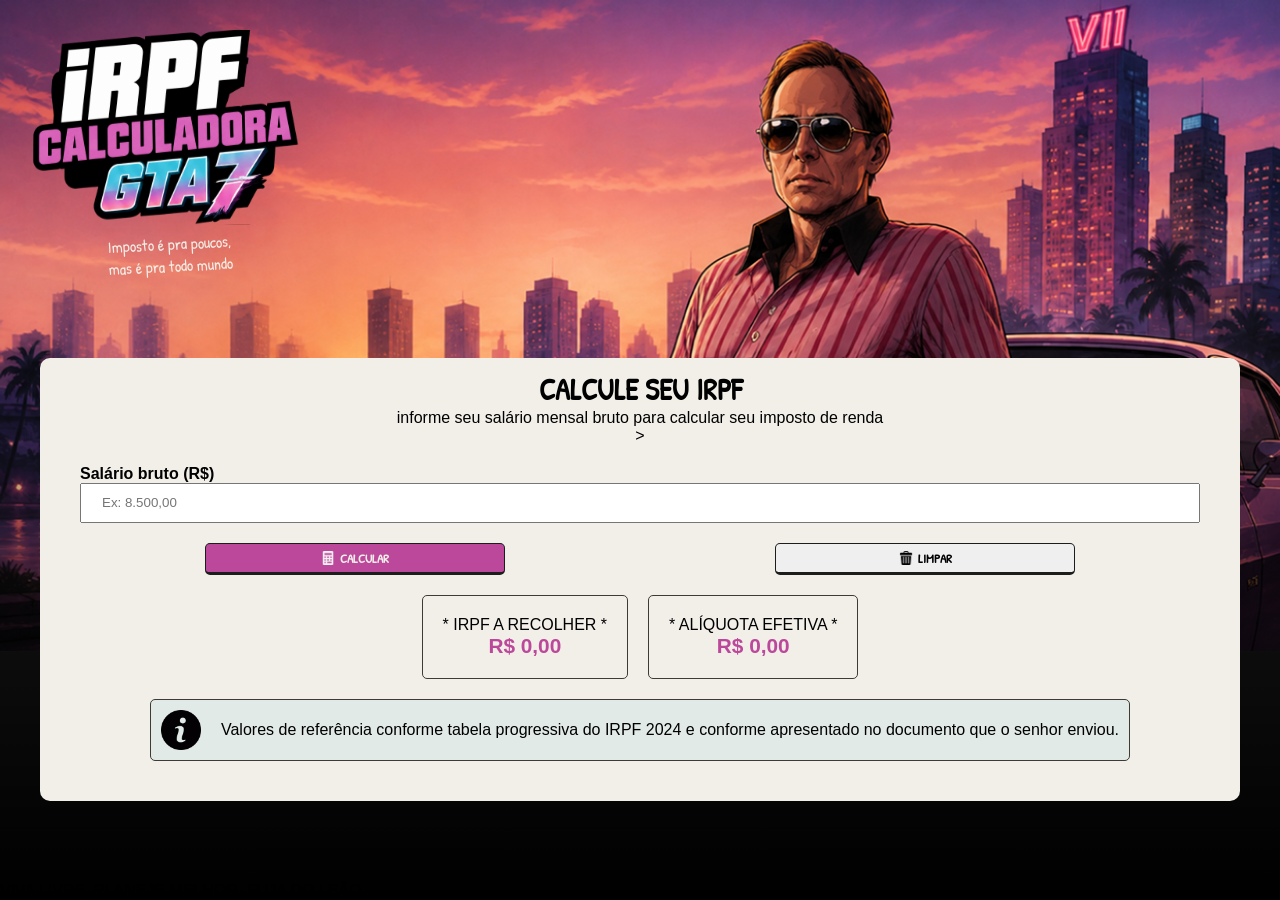
==== index.html @ 34f4c9bf "Add files via upload" ====
<!DOCTYPE html>
<html lang="en">
<head>
    <meta charset="UTF-8">
    <meta name="viewport" content="width=device-width, initial-scale=1.0">
    <title>Cálculo</title>
    <link rel="stylesheet" href="style.css">
    <link rel="preconnect" href="https://fonts.googleapis.com">
    <link rel="preconnect" href="https://fonts.gstatic.com" crossorigin>
    <link href="https://fonts.googleapis.com/css2?family=Patrick+Hand&display=swap" rel="stylesheet">
</head>
<body>
    <header>
        <div  id="titulo">

        
        <h1>
            <svg id="meu-titulo" xmlns="http://www.w3.org/2000/svg" xmlns:xlink="http://www.w3.org/1999/xlink" width="482" height="313" viewBox="0 0 482 313" fill="none">
            <rect width="482" height="313" fill="url(#pattern0_21_5)"/>
            <defs>
            <pattern id="pattern0_21_5" patternContentUnits="objectBoundingBox" width="1" height="1">
            <use xlink:href="#image0_21_5" transform="scale(0.000651332 0.00100301)"/>
            </pattern>
            <image id="image0_21_5" width="1536" height="997" preserveAspectRatio="none" xlink:href="[data-uri]"/>
            </defs>
            </svg>
        </h1>
        <span class="subtitulo-branco">Imposto é pra poucos,<br>mas é pra todo mundo</span>
        </div>

    </header>

    <main>

        <h2>CALCULE SEU IRPF</h2>
        <p>informe seu salário mensal bruto para calcular seu imposto de renda</p>>
<!-----====================input e botoes=========================-->
        <div id="input-main-group">
            <div id="input-group">
                <span>Salário bruto (R$)</span>
                <input id="area-texto" type="number" placeholder="Ex: 8.500,00" step="0.01">
            </div>
            
            <div id="input-botoes">
                <button class="botao-rosa" onclick="calcular()"><img src="assets/img/calculator.png" alt="calculadora icone" class="img-botao">   CALCULAR</button>
                <button class="botao-lixo" onclick="lixinho()"> <img src="assets/img/trash-can.png" alt="lixinho" class="img-botao">  LIMPAR</button>
            </div>
        </div>
<!-----====================resultado do input=========================-->
        <div id="results">
            <div id="output">
                <span>* IRPF A RECOLHER *</span>
                <h4 id="resultado">R$ 0,00</h4>
            </div>

            <div id="output">
                <span>* ALÍQUOTA EFETIVA *</span>
                <h4 id="resultado-2">R$ 0,00</h4>
            </div>

        </div>


        <div class="information">
            <img src="assets/img/information-button.png" class="img-information">
            Valores de referência conforme tabela progressiva do IRPF 2024 e
            conforme apresentado no documento que o senhor enviou.
        </div>
    </main>

    <footer>
        <p>VIVA LIVRE, PLANEJE MELHOR, FUJA DO LEÃO</p>
        

    </footer>

    <script src="javascript.js"></script>
    
</body>
</html>
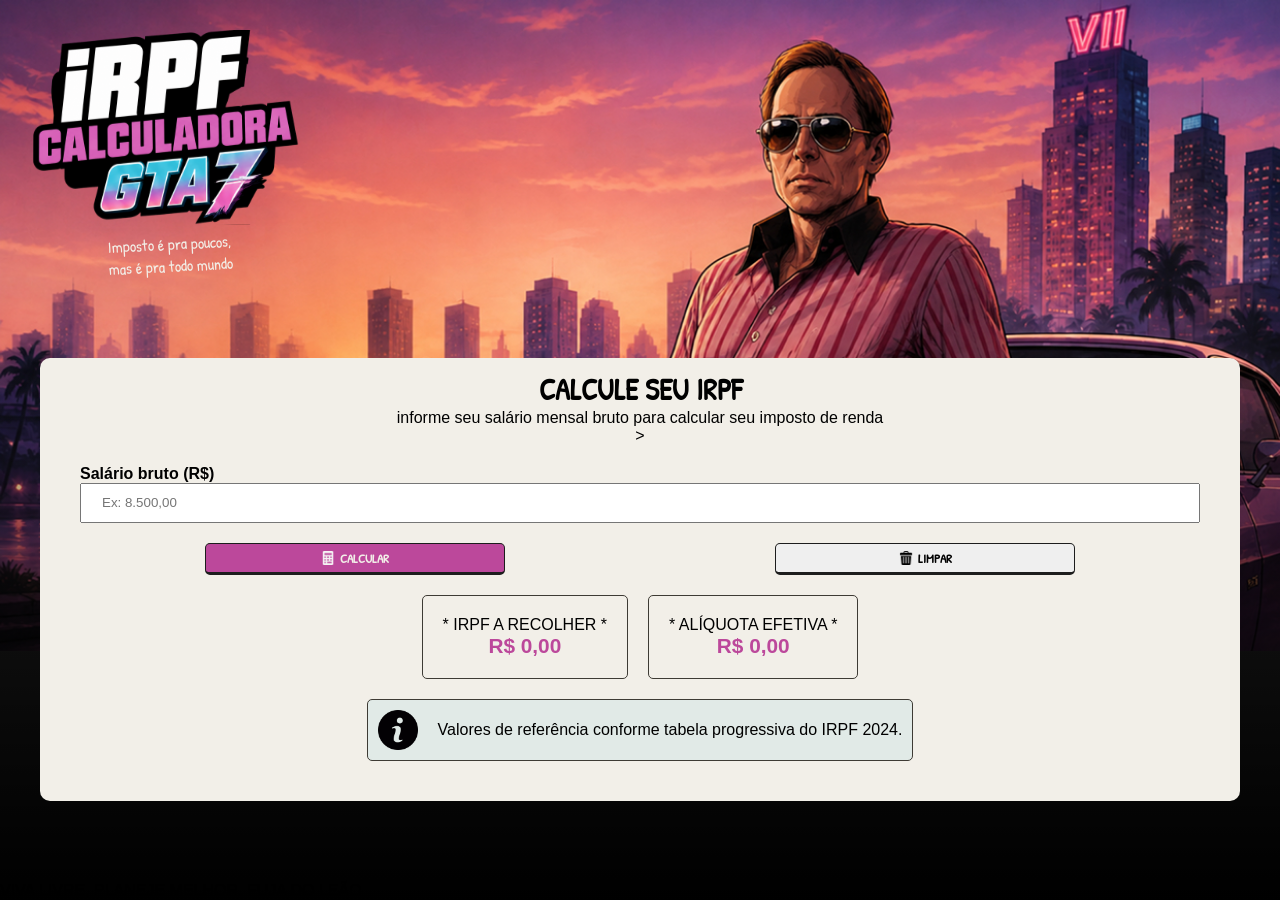
==== commit be477cda: "Update index.html" ====
--- a/index.html
+++ b/index.html
@@ -63,8 +63,7 @@
 
         <div class="information">
             <img src="assets/img/information-button.png" class="img-information">
-            Valores de referência conforme tabela progressiva do IRPF 2024 e
-            conforme apresentado no documento que o senhor enviou.
+            Valores de referência conforme tabela progressiva do IRPF 2024.
         </div>
     </main>
 
@@ -77,4 +76,4 @@
     <script src="javascript.js"></script>
     
 </body>
-</html>+</html>
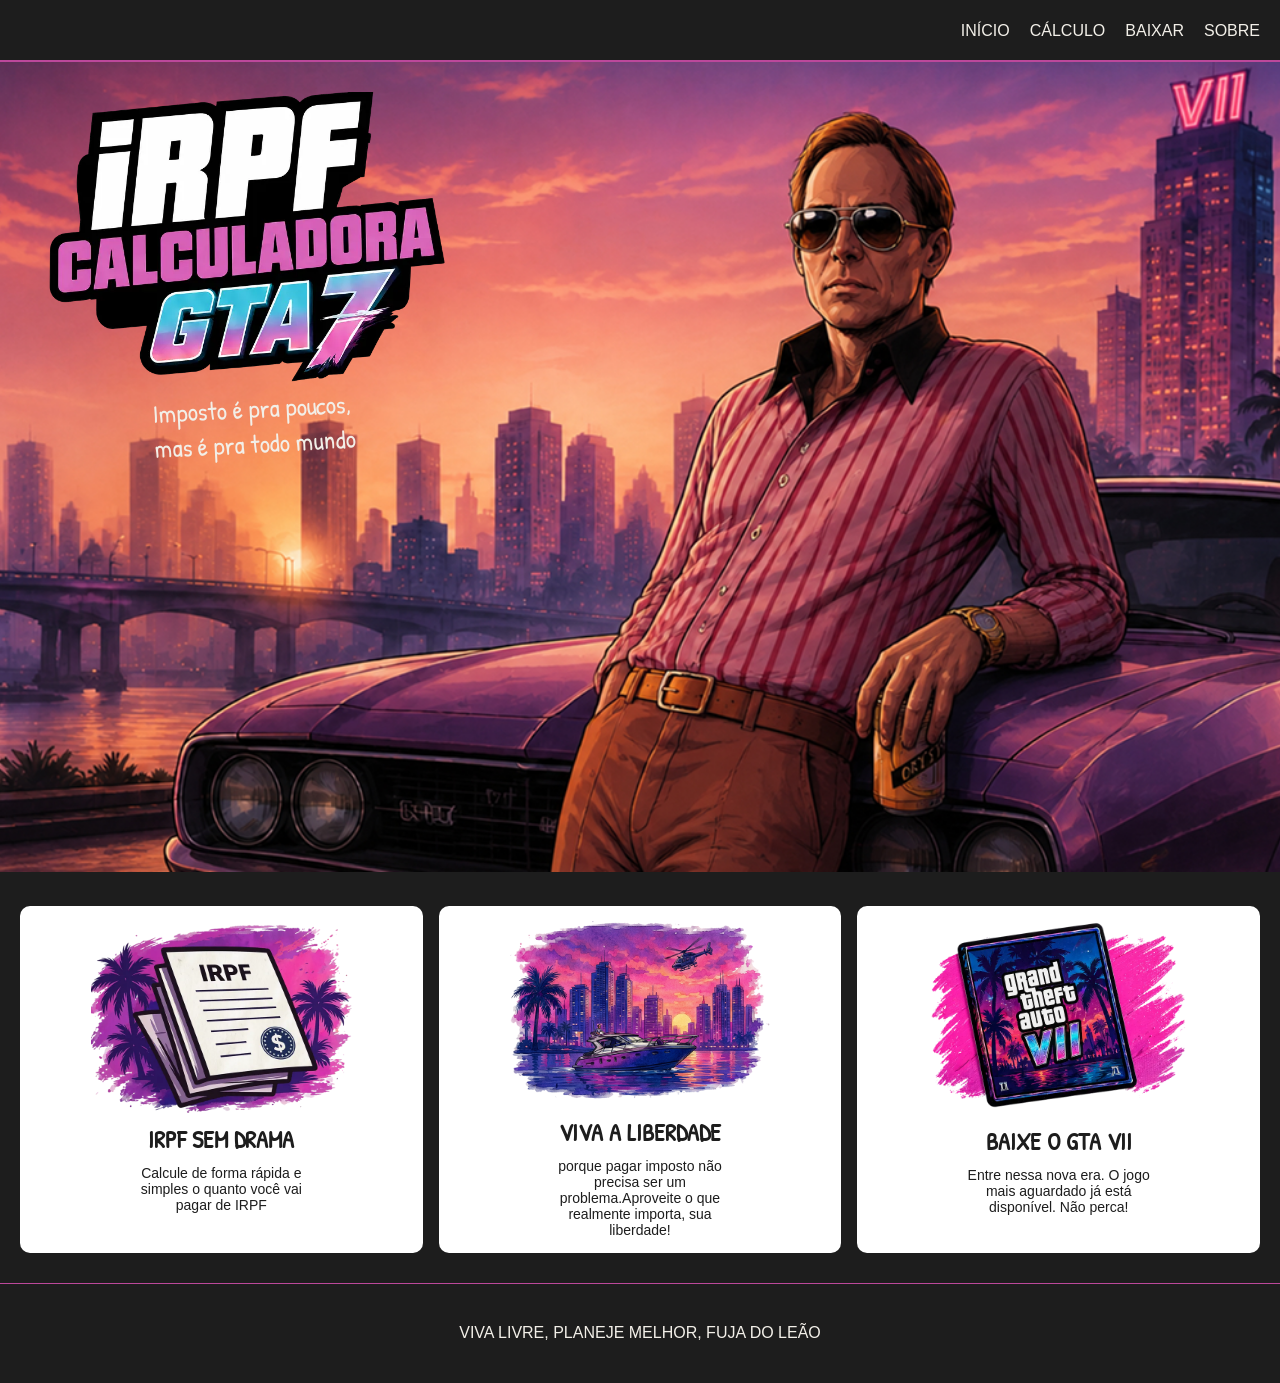
==== commit 0445c352: "feat: atualização de páginas" ====
--- a/index.html
+++ b/index.html
@@ -4,69 +4,74 @@
     <meta charset="UTF-8">
     <meta name="viewport" content="width=device-width, initial-scale=1.0">
     <title>Cálculo</title>
-    <link rel="stylesheet" href="style.css">
+    <link rel="stylesheet" href="inicio.css">
+    <link rel="stylesheet" href="interface.css">
     <link rel="preconnect" href="https://fonts.googleapis.com">
     <link rel="preconnect" href="https://fonts.gstatic.com" crossorigin>
     <link href="https://fonts.googleapis.com/css2?family=Patrick+Hand&display=swap" rel="stylesheet">
 </head>
 <body>
     <header>
-        <div  id="titulo">
-
-        
-        <h1>
-            <svg id="meu-titulo" xmlns="http://www.w3.org/2000/svg" xmlns:xlink="http://www.w3.org/1999/xlink" width="482" height="313" viewBox="0 0 482 313" fill="none">
-            <rect width="482" height="313" fill="url(#pattern0_21_5)"/>
-            <defs>
-            <pattern id="pattern0_21_5" patternContentUnits="objectBoundingBox" width="1" height="1">
-            <use xlink:href="#image0_21_5" transform="scale(0.000651332 0.00100301)"/>
-            </pattern>
-            <image id="image0_21_5" width="1536" height="997" preserveAspectRatio="none" xlink:href="[data-uri]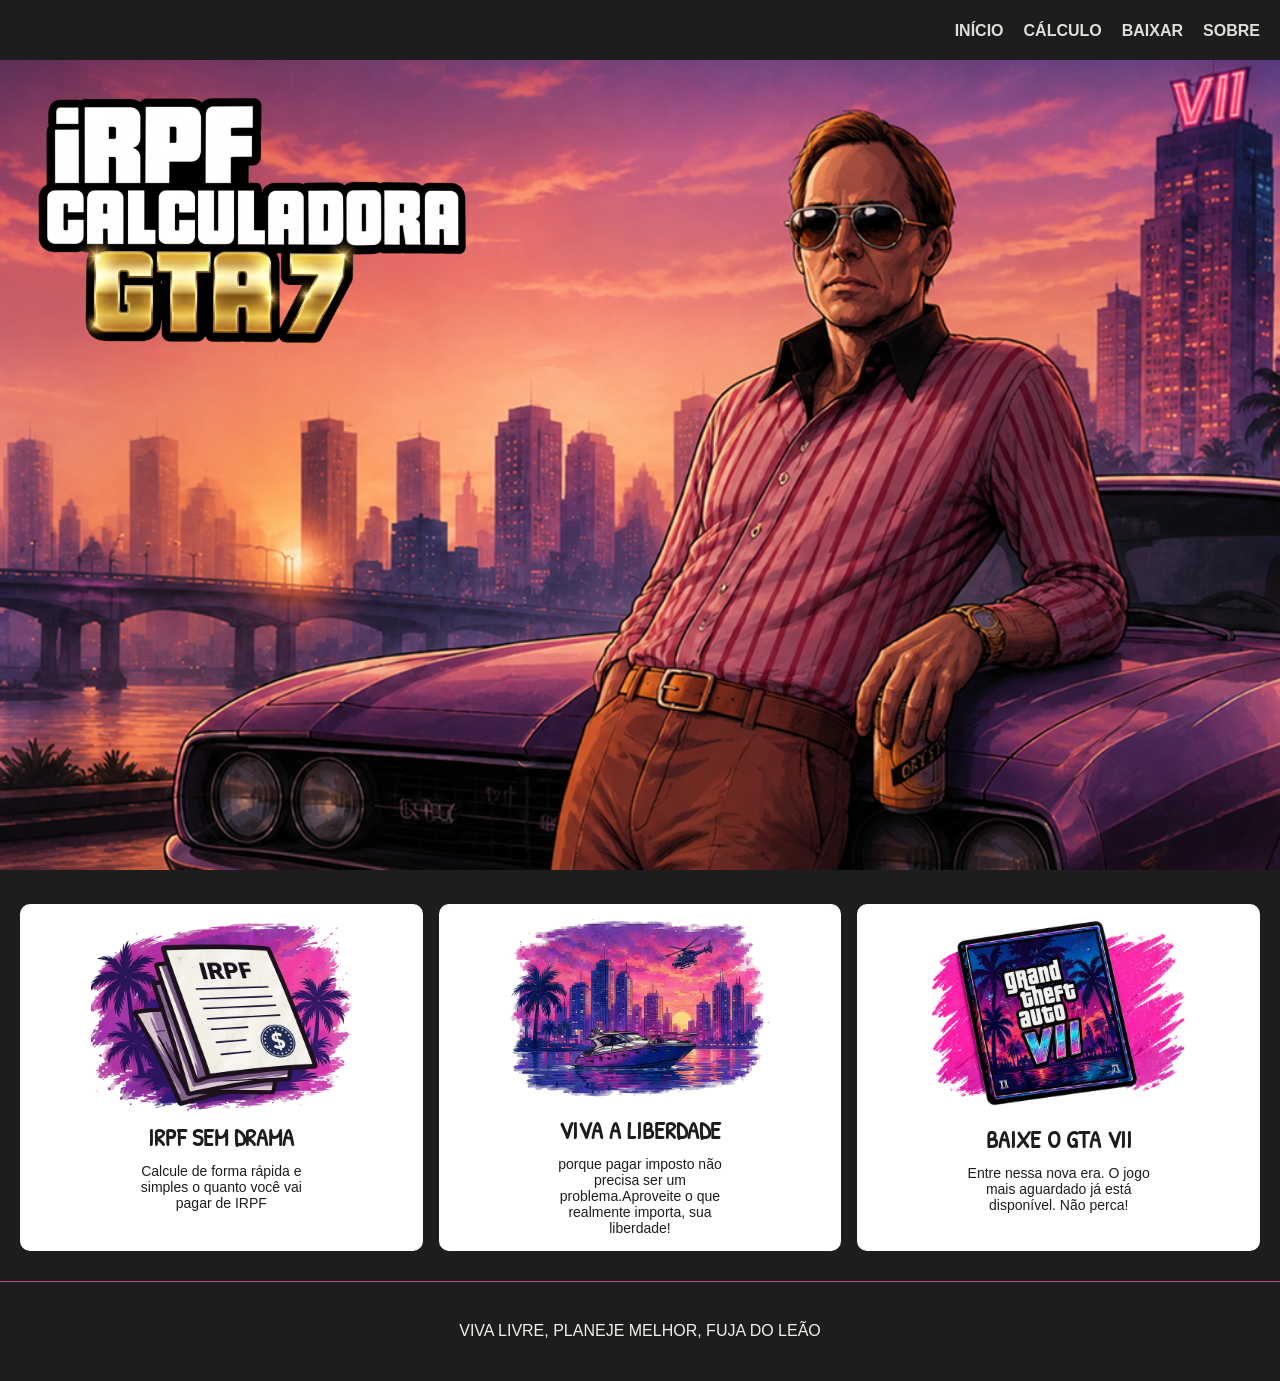
